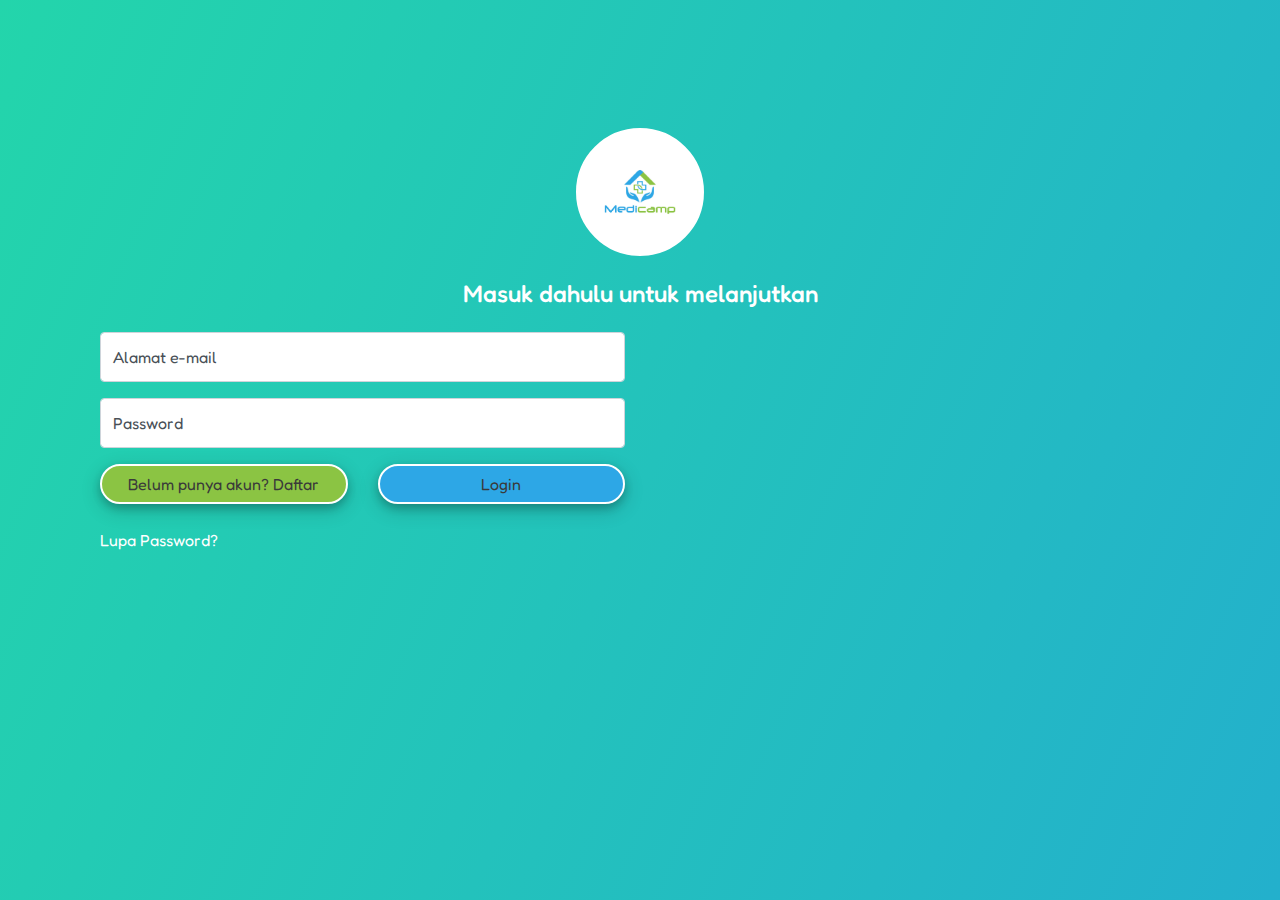
==== index.html @ f0b2a88a "Finished forgot page and some text color" ====
<!DOCTYPE html>
<html lang="en">

<head>
    <meta charset="utf-8" />
    <meta name="viewport" content="width=device-width, initial-scale=1, shrink-to-fit=no" />
    <meta name="description" content="" />
    <meta name="author" content="Fakhri Rizha Ananda" />
    <title>MediCamp</title>

    <!-- Bootstrap core CSS -->
    <link href="assets/css/bootstrap.css" rel="stylesheet" />

    <!-- CSS Library -->
    <link rel="stylesheet" href="assets/css/animate.min.css">
    <link rel="stylesheet" href="assets/css/floating_placeholder.css">
    <link rel="stylesheet" href="https://cdn.linearicons.com/free/1.0.0/icon-font.min.css">

    <!-- FontAwesome CSS -->
    <link rel="stylesheet" href="https://use.fontawesome.com/releases/v5.7.2/css/all.css" integrity="sha384-fnmOCqbTlWIlj8LyTjo7mOUStjsKC4pOpQbqyi7RrhN7udi9RwhKkMHpvLbHG9Sr" crossorigin="anonymous">

    <!-- Custom CSS -->
    <link href="https://fonts.googleapis.com/css?family=Fredoka+One&display=swap" rel="stylesheet">
    <link href="assets/css/style.css" rel="stylesheet" />
    <link href="assets/css/arrow.css" rel="stylesheet" />

    <!-- Favicons -->
    <!-- <link rel="apple-touch-icon" href="/docs/4.4/assets/img/favicons/apple-touch-icon.png" sizes="180x180">
    <link rel="icon" href="/docs/4.4/assets/img/favicons/favicon-32x32.png" sizes="32x32" type="image/png">
    <link rel="icon" href="/docs/4.4/assets/img/favicons/favicon-16x16.png" sizes="16x16" type="image/png"> -->
    <!-- <link rel="manifest" href="/docs/4.4/assets/img/favicons/manifest.json">
    <link rel="mask-icon" href="/docs/4.4/assets/img/favicons/safari-pinned-tab.svg" color="#563d7c">
    <link rel="icon" href="/docs/4.4/assets/img/favicons/favicon.ico">
    <meta name="msapplication-config" content="/docs/4.4/assets/img/favicons/browserconfig.xml"> -->
    <meta name="theme-color" content="#563d7c" />

    <style>
        .bd-placeholder-img {
            font-size: 1.125rem;
            text-anchor: middle;
            -webkit-user-select: none;
            -moz-user-select: none;
            -ms-user-select: none;
            user-select: none;
        }
        
        @media (min-width: 768px) {
            .bd-placeholder-img-lg {
                font-size: 3.5rem;
            }
        }
    </style>
</head>

<body>
    <!-- <nav class="navbar navbar-expand-md navbar-light sticky-top">
        <div class="container">
            <a class="navbar-brand" onclick="$('#header').animatescroll({scrollSpeed:1500,easing:'easeInOutBack'});" style="cursor: pointer;">
                <div class="logo-nav"></div>
            </a>
            <button class="navbar-toggler" type="button" data-toggle="collapse" data-target="#navbarsExampleDefault" aria-controls="navbarsExampleDefault" aria-expanded="false" aria-label="Toggle navigation">
        <span class="navbar-toggler-icon"></span>
      </button>

            <div class="collapse navbar-collapse" id="navbarsExampleDefault">
                <ul class="navbar-nav ml-auto">
                    <li class="nav-item active">
                        <a class="nav-link custom-nav" onclick="$('#about-us').animatescroll({scrollSpeed:1500,easing:'easeInOutBack'});">
                            Tentang Kami
                            <div class="garis" id="br"></div>
                        </a>
                    </li>
                    <li class="nav-item">
                        <a class="nav-link custom-nav" onclick="$('#how-it-works').animatescroll({scrollSpeed:1500,easing:'easeInOutBack'});">
                            Cara Kerja
                            <div class="garis" id="br"></div>
                        </a>
                    </li>
                    <li class="nav-item">
                        <a class="nav-link custom-nav" onclick="$('#product').animatescroll({scrollSpeed:1500,easing:'easeInOutBack'});">
                            Produk
                            <div class="garis" id="br"></div>
                        </a>
                    </li>
                    <li class="nav-item">
                        <a class="nav-link custom-nav" onclick="$('#testimoni').animatescroll({scrollSpeed:1500,easing:'easeInOutBack'});">
                            Testimoni
                            <div class="garis" id="br"></div>
                        </a>
                    </li>
                    <li class="nav-item nav-custom-button" style="margin-left: 10px;">
                        <a class="nav-link custom-nav" onclick="$('#contact-us').animatescroll({scrollSpeed:1500,easing:'easeInOutBack'});">
                            Hubungi Kami
                        </a>
                    </li>
                </ul>
            </div>
        </div>
    </nav> -->

    <main role="main">
        <section id="dashboard">
            <div class="container">
                <div class="row">
                    <div class="col-12 text-center">
                        <img class="img-thumbnail logo-medicamp" src="assets/img/Medicamp.jpg" width="128" alt="logo">
                    </div>
                </div>
                <br>
                <div class="row">
                    <div class="col-12 text-center">
                        <h4 class="text-white">Masuk dahulu untuk melanjutkan</h4>
                    </div>
                </div>
                <div class="row">
                    <div class="col-12">
                        <form class="form-signin">
                            <div class="row">
                                <div class="col-12 col-md-6">

                                    <div class="form-label-group">
                                        <input type="email" id="inputEmail" name="inputEmail" class="form-control" placeholder="Alamat e-mail" required>
                                        <label for="inputEmail">Alamat e-mail</label>
                                    </div>

                                    <div class="form-label-group">
                                        <input type="password" id="inputPassword" name="inputPassword" class="form-control" placeholder="Kata Sandi" required>
                                        <label for="inputPassword">Password</label>
                                    </div>
                                    <div class="row">
                                        <div class="col-12 col-md-6 tombol-contact-bawah">
                                            <a class="btn btn-success btn-block text-semiblack form-custom-button drop-shadow"><i class="fas fa-pencil-alt"></i> Belum punya akun? Daftar</a>
                                        </div>
                                        <div class="col-12 col-md-6 tombol-contact-atas">
                                            <button type="submit" class="btn btn-primary btn-block text-semiblack form-custom-button animated pulse infinite delay-2s btn-login drop-shadow"><i class="fas fa-sign-in-alt"></i> Login</button>
                                        </div>
                                    </div>
                                    <br>
                                    <div class="row">
                                        <div class="col">
                                            <a class="text-white" href="/forgot.html">Lupa Password?</a>
                                        </div>
                                    </div>
                                </div>
                            </div>
                        </form>
                    </div>
                </div>
            </div>
        </section>
    </main>

    <!-- <footer class="footer-custom text-white">
        <br>
        <div class="container">
            <div class="row">
                <div class="col-md-6 col-lg-4">
                    <aside class="widget widget_text">
                        <div class="textwidget">
                            <p><img src="assets/img/Medicamp.png" width="128" alt="Arah Teknologi"></p>
                            <p>Arah Teknologi, Sebuah Software House dari Medan.
                                <i>((masukkan slogan jika perlu disini))</i>
                            </p>
                        </div>
                        <a class="nav-item text-white" href="">Home</a><br>
                        <a class="nav-item text-white" href="#about">About Us</a><br>
                        <a class="nav-item text-white" href="portfolio">Portfolio</a><br>


                    </aside>
                </div>
                <br>
                <div class="col-md-6 col-lg-4">
                    <aside class="widget widget_recent_entries">
                        <div class="widget-title">
                            <span><b>CONTACT</b></span>
                            <br>
                            <div class="icon-box-content">
                                <p><i class="fa fa-envelope"></i> info@arahteknologi.com <br/> <i class="fa fa-phone"></i> +62 812 3456 7890<br><i class="fab fa-whatsapp"></i> +62 812 3456 7890</p>
                            </div>
                            <br>
                            <div class="icon-box-content">
                                <p><i class="fa fa-map-marker"></i> Jl. Universitas No. 14 Fakultas Ilmu Komputer dan Teknologi Universitas Sumatera Utara
                                    <br>
                            </div>


                        </div>

                    </aside>
                </div>

                <br>
                <div class="col-md-6 col-lg-4">
                    <aside class="widget widget_recent_entries">
                        <div class="widget-title">
                            <span><b>SOCIAL MEDIA</b></span><br>
                        </div>
                        <i class="fab fa-instagram fa-2x text-white"></i>
                        <i class="fab fa-facebook fa-2x text-white"></i>

                        <br>
                        <br>
                        <br>
                        <br>

                        <a class="nav-item text-white" href="./#faq">FAQ</a><br>
                        <a class="nav-item text-white" href="tos">Term of Service</a><br>

                        <a class="nav-item text-white" href="policy">Privacy Policy</a><br>
                        <a class="nav-item text-white" href="credits">Credits</a>


                        </ul>
                    </aside>

                </div>
            </div>
        </div>
        <div class="footer-copyright">
            <div class="container">
                <div class="row">
                    <div class="col-md-12">
                        <div class="text-center">© 2020 Arah Teknologi <br>All Right Reserved</div>

                    </div>
                </div>
            </div>
        </div>
    </footer> -->

    <script src="assets/js/jquery-3.4.1.min.js"></script>
    <script src="assets/js/bootstrap.bundle.js"></script>
    <script src="assets/js/SmoothScroll.min.js"></script>
    <script src="assets/js/scrollreveal.min.js"></script>
    <!-- <script src="assets/js/animatescroll.min.js"></script> -->
    <script src="assets/js/script.js"></script>
    <script src="assets/js/send_to_whatsapp.js"></script>
    <script src="assets/js/custom_underline.js"></script>
</body>

</html>
---- assets/css/floating_placeholder.css ----
.form-signin {
    width: 100%;
    padding: 15px;
    margin: auto;
}

.form-label-group {
    position: relative;
    margin-bottom: 1rem;
}

.form-label-group>input,
.form-label-group>label {
    height: 3.125rem;
    padding: .75rem;
}

.form-label-group>input+label {
    position: absolute;
    top: 0;
    left: 0;
    display: block;
    width: 100%;
    margin-bottom: 0;
    /* Override default `<label>` margin */
    line-height: 1.5;
    color: #495057;
    pointer-events: none;
    cursor: text;
    /* Match the input under the label */
    border: 1px solid transparent;
    border-radius: .25rem;
    transition: all .1s ease-in-out;
}

.form-label-group input::-webkit-input-placeholder {
    color: transparent;
}

.form-label-group input:-ms-input-placeholder {
    color: transparent;
}

.form-label-group input::-ms-input-placeholder {
    color: transparent;
}

.form-label-group input::-moz-placeholder {
    color: transparent;
}

.form-label-group input::placeholder {
    color: transparent;
}

.form-label-group input:not(:placeholder-shown) {
    padding-top: 1.25rem;
    padding-bottom: .25rem;
}

.form-label-group input:not(:placeholder-shown)~label {
    padding-top: .25rem;
    padding-bottom: .25rem;
    font-size: 12px;
    color: #3575BB;
}


/* Fallback for Edge
-------------------------------------------------- */

@supports (-ms-ime-align: auto) {
    .form-label-group>label {
        display: none;
    }
    .form-label-group input::-ms-input-placeholder {
        color: #777;
    }
}


/* Fallback for IE
-------------------------------------------------- */

@media all and (-ms-high-contrast: none),
(-ms-high-contrast: active) {
    .form-label-group>label {
        display: none;
    }
    .form-label-group input:-ms-input-placeholder {
        color: #777;
    }
}
---- assets/css/style.css ----
/* Main Styling */

body {
    /* font-family: 'Rubik', sans-serif; */
    font-family: 'Fredoka One';
    background: linear-gradient(-67deg, #ee7752, #e73c7e, #23a6d5, #23d5ab);
    background-size: 400% 400%;
    animation: gradient 30s ease infinite;
}

@keyframes gradient {
    0% {
        background-position: 0% 50%;
    }
    50% {
        background-position: 100% 50%;
    }
    100% {
        background-position: 0% 50%;
    }
}

section {
    /* margin-top: 2%; */
    padding: 10% 0;
    height: auto;
}

.drop-shadow {
    box-shadow: 0 4px 8px 0 rgba(0, 0, 0, 0.2), 0 6px 20px 0 rgba(0, 0, 0, 0.19);
}

.text-semiblack {
    color: rgb(58, 58, 58) !important;
}


/* END Main Styling */


/* ================================================================================ */


/* Navs, Images, Logo, and others */

.logo-nav {
    width: 50px;
    min-height: 50px;
    background: url('../img/Logo.png') no-repeat;
    background-size: cover;
    background-position: center;
    transition: background 1.45s ease-in;
}

.logo-nav-white {
    background: url('../img/Logo_White.png') no-repeat;
    width: 50px;
    min-height: 50px;
    background-size: cover;
    background-position: center;
    transition: background 1.35s ease-in;
}

nav.scrolled {
    background: linear-gradient(to right, #7FB3E0, #3575BB);
    box-shadow: 0 4px 8px 0 rgba(0, 0, 0, 0.2), 0 6px 20px 0 rgba(0, 0, 0, 0.19);
    color: #fff;
    transition: background 1s ease-in;
}

@media screen and (max-width: 567.8px) {
    nav {
        background: linear-gradient(to right, #7FB3E0, #3575BB);
        box-shadow: 0 4px 8px 0 rgba(0, 0, 0, 0.2), 0 6px 20px 0 rgba(0, 0, 0, 0.19);
    }
    .logo-nav {
        width: 50px;
        min-height: 50px;
        background: url('../img/Logo_White.png') no-repeat;
        background-size: cover;
        background-position: center;
    }
}

.custom-nav {
    text-transform: capitalize;
    margin-left: 13px;
    margin-right: 13px;
    color: #7FB3E0 !important;
    margin-top: 10px;
}

nav.scrolled a.nav-link {
    color: white !important;
    transition: color 0.5s ease-in;
}

.nav-custom-button {
    background: #3575BB;
    border-radius: 100px;
}

nav.scrolled .nav-custom-button {
    background: #7FB3E0;
    transition: background 0.55s ease-in;
}

.nav-custom-button>a {
    color: white !important;
}

.garis {
    width: 0%;
    height: 2px;
    background: linear-gradient(to right, #7FB3E0, #3575BB);
    transition: width 0.5s;
    margin-top: 10px;
}

nav.scrolled .garis {
    background: white;
}

.nav-link {
    cursor: pointer;
}

.nav-link:hover .garis {
    width: 100%;
}

#br {
    transition-timing-function: ease;
    -webkit-transition-timing-function: ease;
}


/* END Navs, Images, Logo, and others */


/* ================================================================================ */


/* Header Section */

#header {
    font-family: 'Comfortaa', cursive;
    background-image: url('../img/Header_Rev1.jpg');
    /* DONE FIX THIS FOR MOBILE RESPONSIVE IMAGE */
    background-size: 100% auto;
    background-repeat: no-repeat;
}

@media screen and (max-width: 567px) {
    #header {
        background-image: url('../img/Header_Mobile.jpg');
        background-size: 100% auto;
        background-repeat: no-repeat;
    }
}

.underline--magical {
    background-image: linear-gradient(120deg, #84fab0 0%, #8fd3f4 100%);
    background-repeat: no-repeat;
    background-size: 100% 0.2em;
    background-position: 0 88%;
    transition: background-size 0.35s ease-in;
}

.underline--magical:hover {
    background-size: 100% 88%;
    color: rgb(255, 255, 255);
    transition: color 0.25s ease-out;
}

@media screen and (max-width: 576px) {
    .responsive-text-display {
        font-size: 3.5rem;
    }
}


/* END Header Section */


/* About Us Section */

.garis-subheading {
    width: 10%;
    height: 5px;
    background: linear-gradient(to right, #7FB3E0, #3575BB);
    transition: width 0.5s;
    margin-top: 10px;
    border-radius: 50px;
    margin-left: 45%
}

.btn-about-us {
    background-color: #3575BB;
    border: 2px solid white;
    border-radius: 100px;
}

.btn-about-us:hover {
    background-color: white;
    border: 2px solid #3575BB;
    border-radius: 100px;
    color: #3575BB;
}


/* END About Us Section */


/* ================================================================================ */


/* How It Works Section */

#how-it-works {
    background-image: url('../img/Cara\ Kerja.jpg');
    background-size: 100% auto;
    background-repeat: no-repeat;
}

@media screen and (max-width: 567px) {
    #how-it-works {
        background-image: url('../img/Cara\ Kerja\ Mobile.jpg');
        background-size: 100% auto;
        background-repeat: no-repeat;
    }
}

.garis-subheading-white {
    width: 10%;
    height: 5px;
    background: white;
    transition: width 0.5s;
    margin-top: 10px;
    border-radius: 50px;
    margin-left: 45%
}

.cara-kerja-img {
    height: 125px;
    width: auto;
    /* box-shadow: 0 4px 8px 0 rgba(0, 0, 0, 0.2), 0 6px 20px 0 rgba(0, 0, 0, 0.19); */
}

.underline--magical.cara-kerja {
    background-image: linear-gradient(120deg, #84fab0 0%, #8fd3f4 100%);
    background-repeat: no-repeat;
    background-size: 100% 0.2em;
    background-position: 0 88%;
    color: white;
}

.underline--magical.cara-kerja:hover {
    background-size: 100% 88%;
    color: rgb(75, 75, 75);
    transition: color 0.25s ease-out;
}


/* END How It Works Section */


/* ================================================================================ */


/* Product Section */

.color-dots span {
    width: 10px;
    height: 10px;
}

.card {
    border: 1px solid #c9d0d878
}

.btn-custom-produk {
    background-color: #3575BB;
    border: transparent;
    border-radius: 25px;
}

.btn-custom-produk:hover {
    background-color: #218838;
    border: none;
}

.card-img-top {
    width: 55%;
}

.card-highlight {
    box-shadow: 0 4px 8px 0 rgba(0, 0, 0, 0.2), 0 6px 20px 0 rgba(0, 0, 0, 0.19);
    border: 4px solid #3575BB;
    animation-duration: 3s;
    animation-delay: 2s;
    animation-iteration-count: infinite;
}

.black-shade {
    background: #3575BB;
    border-radius: 50px;
}


/* END Product Section */


/* ================================================================================ */


/* Testimoni Section */

.img-carousel-testimoni {
    width: 128px;
    height: auto;
    border-radius: 64px;
    border: 2px solid white;
    margin-bottom: 16px;
}

.carousel-indicators li {
    width: 16px;
    height: 16px;
    border-radius: 10px;
    border: 2px solid transparent;
}

@media screen and (max-width: 576px) {
    .img-carousel-testimoni {
        width: 64px;
        height: auto;
        border-radius: 64px;
        border: 2px solid white;
        margin-bottom: 16px;
    }
    .responsive-caption {
        font-size: .75rem;
    }
    .responsive-subcaption {
        font-size: .5rem;
    }
}


/* END Testimoni Section */


/* ================================================================================ */


/* Contact Form Section */

#contact-us {
    background-image: url('../img/Hubungi\ Kami.jpg');
    background-size: 100% auto;
    background-repeat: no-repeat;
}

.custom-contact-form {
    border-radius: 50px;
}

@media screen and (max-width: 576px) {
    .tombol-contact-bawah {
        margin-bottom: .5em;
    }
}

.btn-success {
    background-color: #8BC443
}

.btn-primary {
    background-color: #2DA7E6;
}

.form-custom-button {
    border-radius: 50px;
    border: 2px solid white;
}

.logo-medicamp {
    border: 2px solid white;
    border-radius: 64px;
}

.btn-login {
    animation-duration: 3s;
    animation-delay: 2s;
    animation-iteration-count: infinite;
}


/* END Contact Form Section */


/* ================================================================================ */


/* Footer Section */

.footer-custom {
    background-color: #3575BB;
}


/* END Footer Section */
---- assets/css/arrow.css ----
.the-arrow {
    width: 64px;
    -webkit-transition: all 0.2s;
    transition: all 0.2s;
}

.the-arrow.-left {
    position: absolute;
    top: 60%;
    left: 0;
}

.the-arrow.-left>.shaft {
    width: 0;
    background-color: #3575BB;
}

.the-arrow.-left>.shaft:before,
.the-arrow.-left>.shaft:after {
    width: 0;
    background-color: #3575BB;
}

.the-arrow.-left>.shaft:before {
    -webkit-transform: rotate(0);
    transform: rotate(0);
}

.the-arrow.-left>.shaft:after {
    -webkit-transform: rotate(0);
    transform: rotate(0);
}

.the-arrow.-right {
    top: 3px;
}

.the-arrow.-right>.shaft {
    width: 64px;
    -webkit-transition-delay: 0.2s;
    transition-delay: 0.2s;
}

.the-arrow.-right>.shaft:before,
.the-arrow.-right>.shaft:after {
    width: 8px;
    -webkit-transition-delay: 0.3s;
    transition-delay: 0.3s;
    -webkit-transition: all 0.5s;
    transition: all 0.5s;
}

.the-arrow.-right>.shaft:before {
    -webkit-transform: rotate(40deg);
    transform: rotate(40deg);
}

.the-arrow.-right>.shaft:after {
    -webkit-transform: rotate(-40deg);
    transform: rotate(-40deg);
}

.the-arrow>.shaft {
    background-color: #3575BB;
    display: block;
    height: 1px;
    position: relative;
    -webkit-transition: all 0.2s;
    transition: all 0.2s;
    -webkit-transition-delay: 0;
    transition-delay: 0;
    will-change: transform;
}

.the-arrow>.shaft:before,
.the-arrow>.shaft:after {
    background-color: #3575BB;
    content: '';
    display: block;
    height: 1px;
    position: absolute;
    top: 0;
    right: 0;
    -webkit-transition: all 0.2s;
    transition: all 0.2s;
    -webkit-transition-delay: 0;
    transition-delay: 0;
}

.the-arrow>.shaft:before {
    -webkit-transform-origin: top right;
    transform-origin: top right;
}

.the-arrow>.shaft:after {
    -webkit-transform-origin: bottom right;
    transform-origin: bottom right;
}

.animated-arrow {
    display: inline-block;
    color: #3575BB;
    font-size: 1.25em;
    font-style: italic;
    text-decoration: none;
    position: relative;
    -webkit-transition: all 0.2s;
    transition: all 0.2s;
}

.animated-arrow:hover {
    color: #80B3E0;
}

.animated-arrow:hover>.the-arrow.-left>.shaft {
    width: 64px;
    -webkit-transition-delay: 0.1s;
    transition-delay: 0.1s;
    background-color: #80B3E0;
}

.animated-arrow:hover>.the-arrow.-left>.shaft:before,
.animated-arrow:hover>.the-arrow.-left>.shaft:after {
    width: 8px;
    -webkit-transition-delay: 0.1s;
    transition-delay: 0.1s;
    background-color: #80B3E0;
}

.animated-arrow:hover>.the-arrow.-left>.shaft:before {
    -webkit-transform: rotate(40deg);
    transform: rotate(40deg);
}

.animated-arrow:hover>.the-arrow.-left>.shaft:after {
    -webkit-transform: rotate(-40deg);
    transform: rotate(-40deg);
}

.animated-arrow:hover>.main {
    -webkit-transform: translateX(80px);
    transform: translateX(80px);
}

.animated-arrow:hover>.main>.the-arrow.-right>.shaft {
    width: 0;
    -webkit-transform: translateX(200%);
    transform: translateX(200%);
    -webkit-transition-delay: 0;
    transition-delay: 0;
}

.animated-arrow:hover>.main>.the-arrow.-right>.shaft:before,
.animated-arrow:hover>.main>.the-arrow.-right>.shaft:after {
    width: 0;
    -webkit-transition-delay: 0;
    transition-delay: 0;
    -webkit-transition: all 0.1s;
    transition: all 0.1s;
}

.animated-arrow:hover>.main>.the-arrow.-right>.shaft:before {
    -webkit-transform: rotate(0);
    transform: rotate(0);
}

.animated-arrow:hover>.main>.the-arrow.-right>.shaft:after {
    -webkit-transform: rotate(0);
    transform: rotate(0);
}

.animated-arrow>.main {
    display: -webkit-box;
    display: flex;
    -webkit-box-align: center;
    align-items: center;
    -webkit-transition: all 0.2s;
    transition: all 0.2s;
}

.animated-arrow>.main>.text {
    margin: 0 16px 0 0;
    line-height: 1;
}

.animated-arrow>.main>.the-arrow {
    position: relative;
}
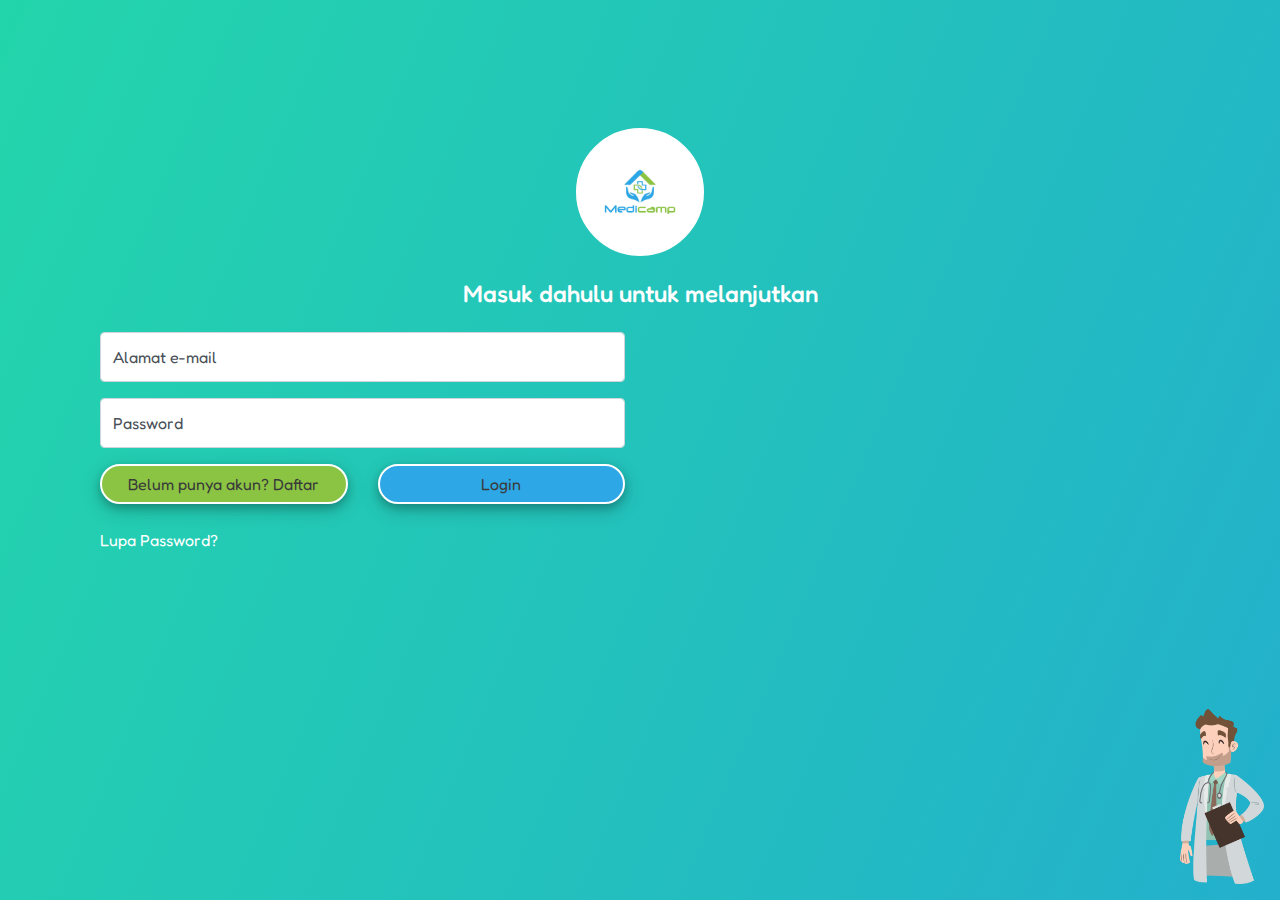
==== commit b23c6ed2: "Finished Menu" ====
--- a/index.html
+++ b/index.html
@@ -52,7 +52,7 @@
     </style>
 </head>
 
-<body>
+<body class="bg-changing">
     <!-- <nav class="navbar navbar-expand-md navbar-light sticky-top">
         <div class="container">
             <a class="navbar-brand" onclick="$('#header').animatescroll({scrollSpeed:1500,easing:'easeInOutBack'});" style="cursor: pointer;">
@@ -98,6 +98,10 @@
         </div>
     </nav> -->
 
+    <div class="gambar-dokter-wrapper">
+        <img src="assets/img/Dokter.png" class="gambar-dokter animated pulse infinite wobble delay-3s" alt="">
+    </div>
+
     <main role="main">
         <section id="dashboard">
             <div class="container">
@@ -138,7 +142,7 @@
                                     <br>
                                     <div class="row">
                                         <div class="col">
-                                            <a class="text-white" href="/forgot.html">Lupa Password?</a>
+                                            <a class="text-white" href="forgot.html">Lupa Password?</a>
                                         </div>
                                     </div>
                                 </div>
@@ -233,7 +237,7 @@
     <script src="assets/js/bootstrap.bundle.js"></script>
     <script src="assets/js/SmoothScroll.min.js"></script>
     <script src="assets/js/scrollreveal.min.js"></script>
-    <!-- <script src="assets/js/animatescroll.min.js"></script> -->
+    <script src="assets/js/animatescroll.min.js"></script>
     <script src="assets/js/script.js"></script>
     <script src="assets/js/send_to_whatsapp.js"></script>
     <script src="assets/js/custom_underline.js"></script>
--- a/assets/css/style.css
+++ b/assets/css/style.css
@@ -1,8 +1,10 @@
 /* Main Styling */
 
 body {
-    /* font-family: 'Rubik', sans-serif; */
     font-family: 'Fredoka One';
+}
+
+body.bg-changing {
     background: linear-gradient(-67deg, #ee7752, #e73c7e, #23a6d5, #23d5ab);
     background-size: 400% 400%;
     animation: gradient 30s ease infinite;
@@ -46,14 +48,14 @@
 .logo-nav {
     width: 50px;
     min-height: 50px;
-    background: url('../img/Logo.png') no-repeat;
+    background: url('../img/Medicamp.jpg') no-repeat;
     background-size: cover;
     background-position: center;
     transition: background 1.45s ease-in;
 }
 
 .logo-nav-white {
-    background: url('../img/Logo_White.png') no-repeat;
+    background: url('../img/Medicamp.jpg') no-repeat;
     width: 50px;
     min-height: 50px;
     background-size: cover;
@@ -76,7 +78,7 @@
     .logo-nav {
         width: 50px;
         min-height: 50px;
-        background: url('../img/Logo_White.png') no-repeat;
+        background: url('../img/Medicamp.jpg') no-repeat;
         background-size: cover;
         background-position: center;
     }
@@ -132,6 +134,30 @@
 #br {
     transition-timing-function: ease;
     -webkit-transition-timing-function: ease;
+}
+
+
+/* .gambar-dokter-wrapper {
+    display: flex;
+    justify-content: space-around;
+} */
+
+.gambar-dokter {
+    position: absolute;
+    right: 1rem;
+    bottom: 1rem;
+    /* align-self: flex-end; */
+    width: 84px;
+    z-index: 999;
+}
+
+.nav-bawah {
+    font-size: .75rem;
+}
+
+.card-noborder {
+    border-radius: 0px;
+    border: 1px solid rgb(35, 35, 35);
 }
 
 
@@ -403,6 +429,30 @@
 /* ================================================================================ */
 
 
+/* Dashboard Section */
+
+.scrolling-wrapper {
+    display: flex;
+    flex-wrap: nowrap;
+    overflow-x: auto;
+    -webkit-overflow-scrolling: touch;
+}
+
+.scrolling-wrapper::-webkit-scrollbar {
+    display: none;
+}
+
+.card-teori {
+    flex: 0 0 auto;
+}
+
+
+/* END Dashboard Section */
+
+
+/* ================================================================================ */
+
+
 /* Footer Section */
 
 .footer-custom {
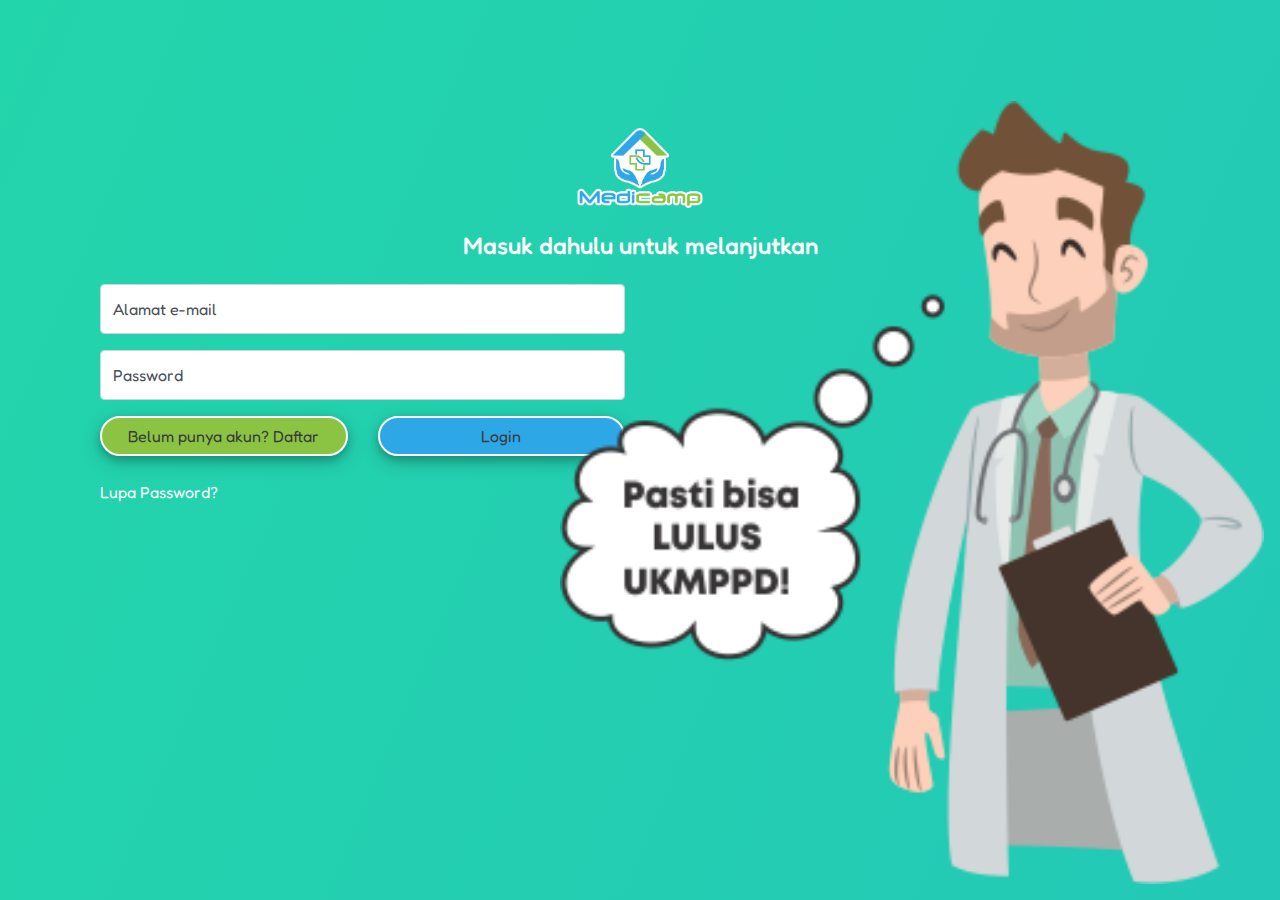
==== commit 46d2f3a1: "Finished front page" ====
--- a/index.html
+++ b/index.html
@@ -99,7 +99,7 @@
     </nav> -->
 
     <div class="gambar-dokter-wrapper">
-        <img src="assets/img/Dokter.png" class="gambar-dokter animated pulse infinite wobble delay-3s" alt="">
+        <img src="assets/img/Dokter.png" class="gambar-dokter animated jackInTheBox" alt="">
     </div>
 
     <main role="main">
@@ -107,7 +107,7 @@
             <div class="container">
                 <div class="row">
                     <div class="col-12 text-center">
-                        <img class="img-thumbnail logo-medicamp" src="assets/img/Medicamp.jpg" width="128" alt="logo">
+                        <img src="assets/img/Medicamp.png" width="128" alt="logo">
                     </div>
                 </div>
                 <br>
@@ -136,7 +136,8 @@
                                             <a class="btn btn-success btn-block text-semiblack form-custom-button drop-shadow"><i class="fas fa-pencil-alt"></i> Belum punya akun? Daftar</a>
                                         </div>
                                         <div class="col-12 col-md-6 tombol-contact-atas">
-                                            <button type="submit" class="btn btn-primary btn-block text-semiblack form-custom-button animated pulse infinite delay-2s btn-login drop-shadow"><i class="fas fa-sign-in-alt"></i> Login</button>
+                                            <a href="./dashboard.html" class="btn btn-primary btn-block text-semiblack form-custom-button animated pulse infinite delay-2s btn-login drop-shadow"><i class="fas fa-sign-in-alt"></i> Login</a>
+                                            <!-- <button type="submit" class="btn btn-primary btn-block text-semiblack form-custom-button animated pulse infinite delay-2s btn-login drop-shadow"><i class="fas fa-sign-in-alt"></i> Login</button> -->
                                         </div>
                                     </div>
                                     <br>
--- a/assets/css/style.css
+++ b/assets/css/style.css
@@ -5,7 +5,8 @@
 }
 
 body.bg-changing {
-    background: linear-gradient(-67deg, #ee7752, #e73c7e, #23a6d5, #23d5ab);
+    background: linear-gradient(-67deg, #23a6d5, #23d5ab);
+    /* background: linear-gradient(-67deg, #ee7752, #e73c7e, #23a6d5, #23d5ab); */
     background-size: 400% 400%;
     animation: gradient 30s ease infinite;
 }
@@ -147,8 +148,11 @@
     right: 1rem;
     bottom: 1rem;
     /* align-self: flex-end; */
-    width: 84px;
+    width: 55vw;
     z-index: 999;
+    animation-duration: 2s;
+    animation-delay: 2s;
+    animation-iteration-count: infinite;
 }
 
 .nav-bawah {
@@ -158,6 +162,11 @@
 .card-noborder {
     border-radius: 0px;
     border: 1px solid rgb(35, 35, 35);
+}
+
+.card-noborder-kategori {
+    margin-left: 3vw;
+    margin-right: 3vw;
 }
 
 
@@ -446,6 +455,10 @@
     flex: 0 0 auto;
 }
 
+.pt-sans {
+    font-family: 'PT Sans' !important;
+}
+
 
 /* END Dashboard Section */
 
